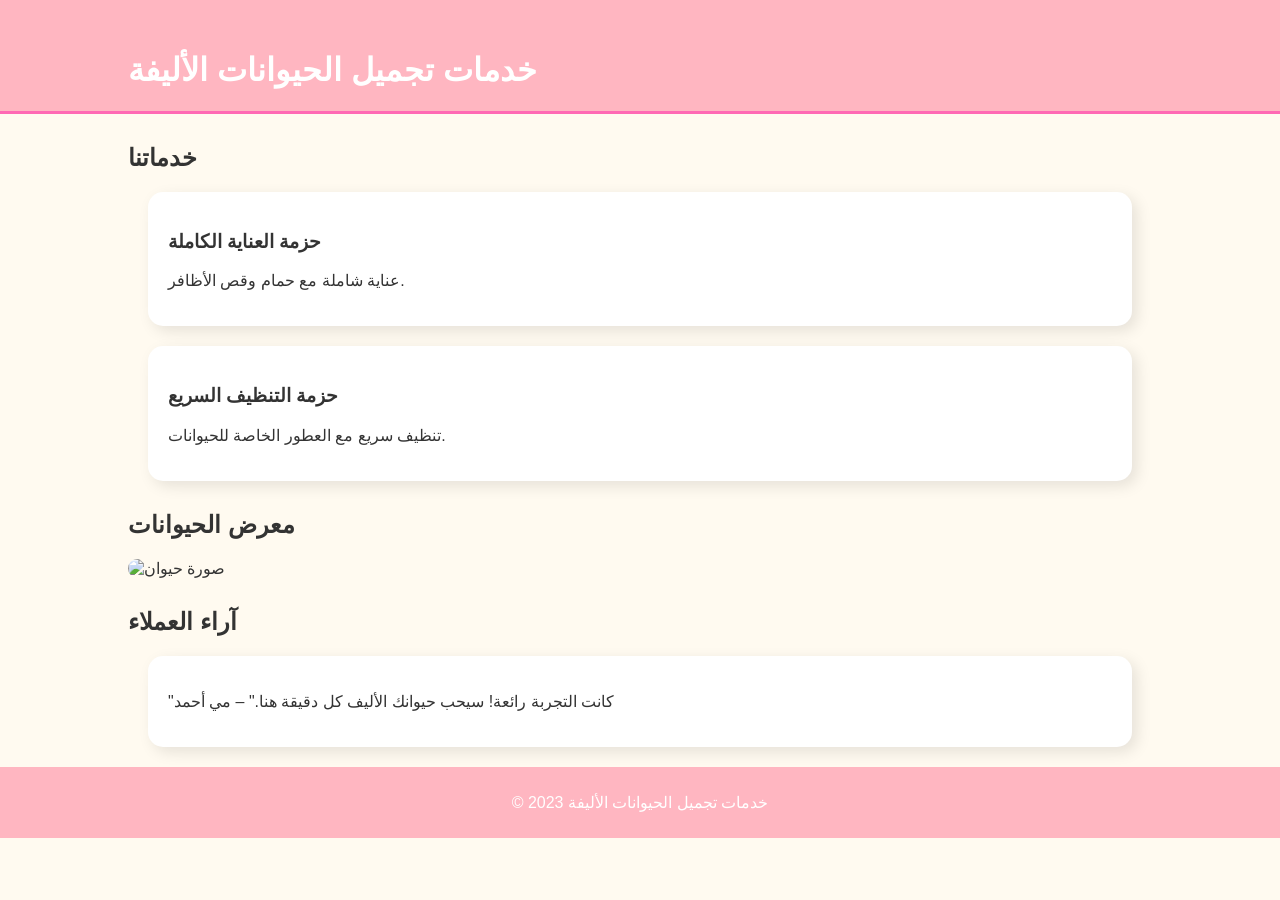
==== landing_page.html @ 3bdde8a9 "إضافة صفحة افتتاحية لخدمات تجميل الحيوانات الأليفة باستخدام تصميم الكليمورفيزم والعناصر المطلوبة." ====
<!DOCTYPE html>
<html lang="ar">
<head>
    <meta charset="UTF-8">
    <meta name="viewport" content="width=device-width, initial-scale=1.0">
    <title>خدمات تجميل الحيوانات الأليفة</title>
    <style>
        body {
            font-family: Arial, sans-serif;
            background-color: #FFFAF0;
            color: #333;
            margin: 0;
            padding: 0;
        }
        .container {
            width: 80%;
            margin: auto;
            overflow: hidden;
        }
        header {
            background: #FFB6C1;
            color: #fff;
            padding-top: 30px;
            min-height: 70px;
            border-bottom: #FF69B4 3px solid;
        }
        header a {
            color: #ffffff;
            text-decoration: none;
            text-transform: uppercase;
            font-size: 16px;
        }
        .card {
            background: #ffffff;
            border-radius: 15px;
            box-shadow: 5px 5px 15px rgba(0, 0, 0, 0.1);
            margin: 20px;
            padding: 20px;
            transition: transform 0.5s;
        }
        .card:hover {
            transform: scale(1.05);
        }
        .gallery img {
            width: 100%;
            height: auto;
            border-radius: 10px;
        }
        .services, .gallery, .testimonials {
            margin-top: 30px;
        }
        footer {
            background: #FFB6C1;
            color: #ffffff;
            text-align: center;
            padding: 10px 0;
        }
    </style>
</head>
<body>
    <header>
        <div class="container">
            <h1>خدمات تجميل الحيوانات الأليفة</h1>
        </div>
    </header>

    <div class="container">
        <section class="services">
            <h2>خدماتنا</h2>
            <div class="card">
                <h3>حزمة العناية الكاملة</h3>
                <p>عناية شاملة مع حمام وقص الأظافر.</p>
            </div>
            <div class="card">
                <h3>حزمة التنظيف السريع</h3>
                <p>تنظيف سريع مع العطور الخاصة للحيوانات.</p>
            </div>
        </section>

        <section class="gallery">
            <h2>معرض الحيوانات</h2>
            <img src="https://via.placeholder.com/400" alt="صورة حيوان">
        </section>

        <section class="testimonials">
            <h2>آراء العملاء</h2>
            <div class="card">
                <p>"كانت التجربة رائعة! سيحب حيوانك الأليف كل دقيقة هنا." – مي أحمد</p>
            </div>
        </section>
    </div>

    <footer>
        <p>&copy; 2023 خدمات تجميل الحيوانات الأليفة</p>
    </footer>
</body>
</html>
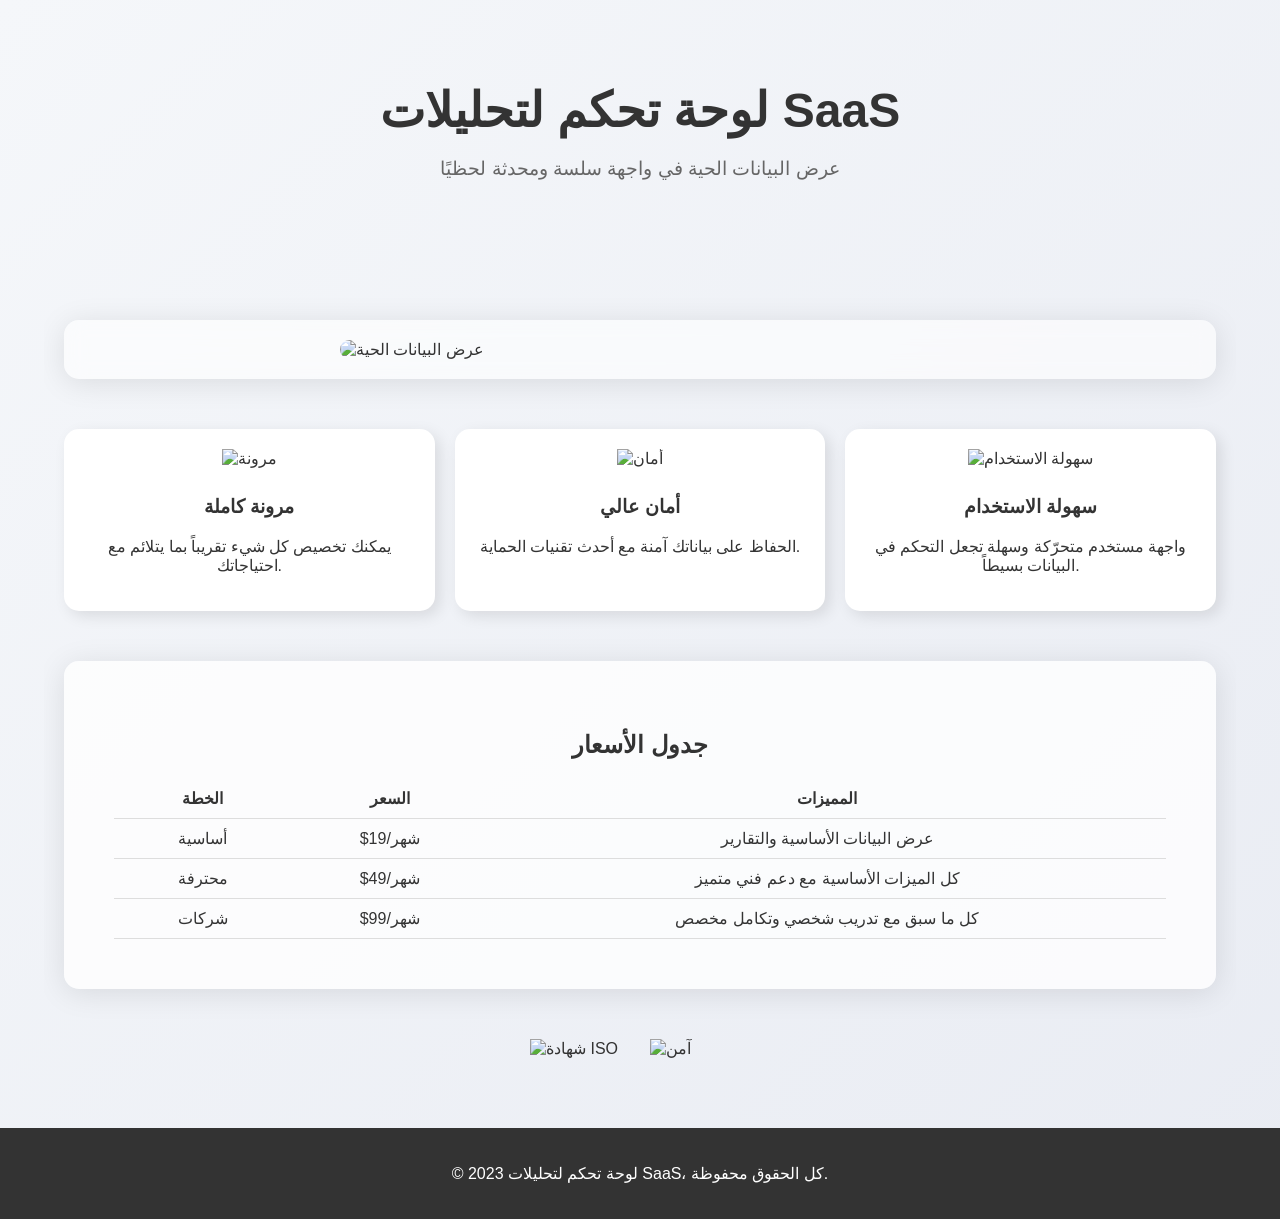
==== commit 463c1acb: "إنشاء صفحة هبوط لواجهة تحكم تحليل SaaS مع ميزات حديثة" ====
--- a/landing_page.html
+++ b/landing_page.html
@@ -3,95 +3,167 @@
 <head>
     <meta charset="UTF-8">
     <meta name="viewport" content="width=device-width, initial-scale=1.0">
-    <title>خدمات تجميل الحيوانات الأليفة</title>
+    <title>لوحة تحكم لتحليلات SaaS</title>
     <style>
         body {
-            font-family: Arial, sans-serif;
-            background-color: #FFFAF0;
+            font-family: 'Segoe UI', Tahoma, Geneva, Verdana, sans-serif;
+            background: linear-gradient(135deg, #f5f7fa, #e9ecf3);
             color: #333;
             margin: 0;
             padding: 0;
         }
         .container {
-            width: 80%;
+            width: 90%;
             margin: auto;
             overflow: hidden;
+            padding: 20px;
         }
         header {
-            background: #FFB6C1;
-            color: #fff;
-            padding-top: 30px;
-            min-height: 70px;
-            border-bottom: #FF69B4 3px solid;
+            text-align: center;
+            padding: 50px 0;
         }
-        header a {
-            color: #ffffff;
-            text-decoration: none;
-            text-transform: uppercase;
-            font-size: 16px;
+        header h1 {
+            font-size: 3em;
+            margin-bottom: 10px;
         }
-        .card {
-            background: #ffffff;
+        header p {
+            font-size: 1.2em;
+            color: #666;
+        }
+        .hero {
+            display: flex;
+            justify-content: center;
+            align-items: center;
+            margin: 50px 0;
+            padding: 20px;
+            background: rgba(255, 255, 255, 0.6);
+            backdrop-filter: blur(10px);
             border-radius: 15px;
-            box-shadow: 5px 5px 15px rgba(0, 0, 0, 0.1);
-            margin: 20px;
-            padding: 20px;
-            transition: transform 0.5s;
+            box-shadow: 0 4px 30px rgba(0, 0, 0, 0.1);
         }
-        .card:hover {
-            transform: scale(1.05);
-        }
-        .gallery img {
+        .hero img {
             width: 100%;
-            height: auto;
+            max-width: 600px;
             border-radius: 10px;
         }
-        .services, .gallery, .testimonials {
-            margin-top: 30px;
+        .features {
+            display: grid;
+            grid-template-columns: repeat(auto-fit, minmax(250px, 1fr));
+            gap: 20px;
+            margin-bottom: 50px;
+        }
+        .feature-card {
+            background: white;
+            border-radius: 15px;
+            padding: 20px;
+            box-shadow: 5px 5px 15px rgba(0, 0, 0, 0.1);
+            text-align: center;
+        }
+        .feature-card img {
+            width: 50px;
+            margin-bottom: 10px;
+        }
+        .pricing {
+            background: rgba(255, 255, 255, 0.8);
+            padding: 50px;
+            border-radius: 15px;
+            text-align: center;
+            box-shadow: 0 4px 30px rgba(0, 0, 0, 0.1);
+            margin-bottom: 50px;
+        }
+        .pricing table {
+            width: 100%;
+            margin-top: 20px;
+            border-collapse: collapse;
+        }
+        .pricing th, .pricing td {
+            padding: 10px 20px;
+            border-bottom: 1px solid #ddd;
+        }
+        .trust-badges {
+            display: flex;
+            justify-content: center;
+            margin-bottom: 50px;
+        }
+        .trust-badges img {
+            width: 100px;
+            margin: 0 10px;
         }
         footer {
-            background: #FFB6C1;
-            color: #ffffff;
+            background: #333;
+            color: white;
             text-align: center;
-            padding: 10px 0;
+            padding: 20px 0;
         }
     </style>
 </head>
 <body>
     <header>
-        <div class="container">
-            <h1>خدمات تجميل الحيوانات الأليفة</h1>
-        </div>
+        <h1>لوحة تحكم لتحليلات SaaS</h1>
+        <p>عرض البيانات الحية في واجهة سلسة ومحدثة لحظيًا</p>
     </header>
 
     <div class="container">
-        <section class="services">
-            <h2>خدماتنا</h2>
-            <div class="card">
-                <h3>حزمة العناية الكاملة</h3>
-                <p>عناية شاملة مع حمام وقص الأظافر.</p>
+        <section class="hero">
+            <img src="https://via.placeholder.com/600x300" alt="عرض البيانات الحية">
+        </section>
+
+        <section class="features">
+            <div class="feature-card">
+                <img src="https://via.placeholder.com/50" alt="مرونة">
+                <h3>مرونة كاملة</h3>
+                <p>يمكنك تخصيص كل شيء تقريباً بما يتلائم مع احتياجاتك.</p>
             </div>
-            <div class="card">
-                <h3>حزمة التنظيف السريع</h3>
-                <p>تنظيف سريع مع العطور الخاصة للحيوانات.</p>
+            <div class="feature-card">
+                <img src="https://via.placeholder.com/50" alt="أمان">
+                <h3>أمان عالي</h3>
+                <p>الحفاظ على بياناتك آمنة مع أحدث تقنيات الحماية.</p>
+            </div>
+            <div class="feature-card">
+                <img src="https://via.placeholder.com/50" alt="سهولة الاستخدام">
+                <h3>سهولة الاستخدام</h3>
+                <p>واجهة مستخدم متحرّكة وسهلة تجعل التحكم في البيانات بسيطاً.</p>
             </div>
         </section>
 
-        <section class="gallery">
-            <h2>معرض الحيوانات</h2>
-            <img src="https://via.placeholder.com/400" alt="صورة حيوان">
+        <section class="pricing">
+            <h2>جدول الأسعار</h2>
+            <table>
+                <thead>
+                    <tr>
+                        <th>الخطة</th>
+                        <th>السعر</th>
+                        <th>المميزات</th>
+                    </tr>
+                </thead>
+                <tbody>
+                    <tr>
+                        <td>أساسية</td>
+                        <td>$19/شهر</td>
+                        <td>عرض البيانات الأساسية والتقارير</td>
+                    </tr>
+                    <tr>
+                        <td>محترفة</td>
+                        <td>$49/شهر</td>
+                        <td>كل الميزات الأساسية مع دعم فني متميز</td>
+                    </tr>
+                    <tr>
+                        <td>شركات</td>
+                        <td>$99/شهر</td>
+                        <td>كل ما سبق مع تدريب شخصي وتكامل مخصص</td>
+                    </tr>
+                </tbody>
+            </table>
         </section>
 
-        <section class="testimonials">
-            <h2>آراء العملاء</h2>
-            <div class="card">
-                <p>"كانت التجربة رائعة! سيحب حيوانك الأليف كل دقيقة هنا." – مي أحمد</p>
-            </div>
+        <section class="trust-badges">
+            <img src="https://via.placeholder.com/100?text=ISO+Certified" alt="شهادة ISO">
+            <img src="https://via.placeholder.com/100?text=Secure" alt="آمن">
         </section>
     </div>
 
     <footer>
-        <p>&copy; 2023 خدمات تجميل الحيوانات الأليفة</p>
+        <p>&copy; 2023 لوحة تحكم لتحليلات SaaS، كل الحقوق محفوظة.</p>
     </footer>
 </body>
-</html>
+</html>
